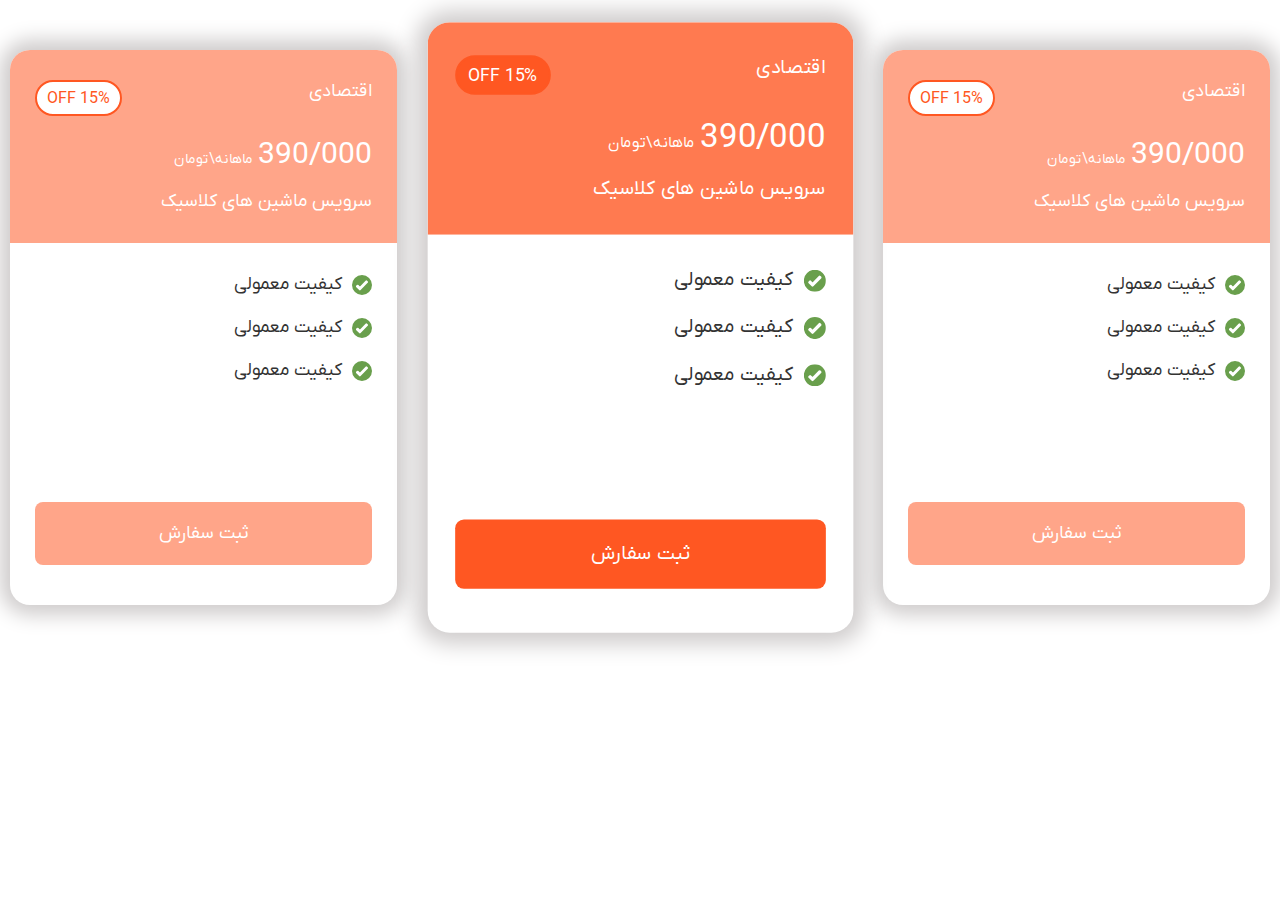
==== index.htm @ 51047cf5 "plan-section3" ====
<!DOCTYPE html>
<html lang="en" dir="rtl">
    <head>
        <meta charset="UTF-8">
        <meta name="viewport" content="width=device-width, initial-scale=1.0">
        <link rel="stylesheet" href="./css/style.css">
        <link rel="stylesheet" href="./css/fonts.css">
        <title>Document</title>
    </head>
    <body>
        <section class="block-plan">
            <div class="plan">
                <div class="card card--secondary">
                    <header class="card__header">
                        <span class="plan__intro">
                              <span class="plan__name">اقتصادی</span>
                              <span class="badge">15% off</span>
                        </span>
                        <span class="plan__price">390/000</span>
                        <span class="plan__billing-cycle">ماهانه\تومان</span>
                        <span class="plan__description">سرویس ماشین های کلاسیک</span>
                    </header>
                    <div class="card__body">
                        <ul class="list list--tick">
                            <li class="list__item">کیفیت معمولی</li>
                            <li class="list__item">کیفیت معمولی</li>
                            <li class="list__item">کیفیت معمولی</li>
                        </ul>
                        <button class="btn btn--secondary btn--block">ثبت سفارش</button>
                    </div>
                </div>
            </div>
            <div class="plan plan--popular">
                <div class="card card--primary">
                    <header class="card__header">
                        <span class="plan__intro">
                              <span class="plan__name">اقتصادی</span>
                              <span class="badge badge--primary">OFF 15%</span>
                        </span>
                        <span class="plan__price">390/000</span>
                        <span class="plan__billing-cycle">ماهانه\تومان</span>
                        <span class="plan__description">سرویس ماشین های کلاسیک</span>
                    </header>
                    <div class="card__body">
                        <ul class="list list--tick">
                            <li class="list__item">کیفیت معمولی</li>
                            <li class="list__item">کیفیت معمولی</li>
                            <li class="list__item">کیفیت معمولی</li>
                        </ul>
                        <button class="btn btn--primary btn--block">ثبت سفارش</button>
                    </div>
                </div>
            </div>
            <div class="plan">
                <div class="card">
                    <header class="card__header">
                        <span class="plan__intro">
                              <span class="plan__name">اقتصادی</span>
                              <span class="badge">15% OFF</span>
                        </span>
                        <span class="plan__price">390/000</span>
                        <span class="plan__billing-cycle">ماهانه\تومان</span>
                        <span class="plan__description">سرویس ماشین های کلاسیک</span>
                    </header>
                    <div class="card__body">
                        <ul class="list list--tick">
                            <li class="list__item">کیفیت معمولی</li>
                            <li class="list__item">کیفیت معمولی</li>
                            <li class="list__item">کیفیت معمولی</li>
                        </ul>
                        <button class="btn btn--secondary btn--block">ثبت سفارش</button>
                    </div>
                </div>
            </div>
        </section>
    </body>
</html>
---- css/style.css ----
/*** Css Reset ***/
/* ************* */
*,
*::before,
*::after {
    box-sizing: border-box;
    margin: 0;
    padding: 0;
    /* list-style: none; */
}

/*** Root Variables ***/
/* ****************** */
:root {
    --color-primary: #ff5722;
    --color-primary-light: #ff7a50;
    --color-secondary-light: #fff6f2;
    --color-secondary-dark: #ffa589;
    --color-navbar: #f8f8f8;
    --color-heading: #000;
    --color-body: #333333;
    --color-white: #fff;
} 

html{
    font-size: 62.5%;
}

body {
    color: var(--color-body);
    font-size: 1.4rem;
}

h1,h2,h3 {
    color: var(--color-heading);
    font-weight: 700;
}

h1{
    font-size: 2.5rem;
}

h2{
    font-size: 2.2rem;
}

@media screen and (min-width: 1024px){
    body {
        font-size: 1.8rem;
    }
    h1 {
        font-size: 5rem;
    }
    h2 {
        font-size: 3.5rem;
    }
}


/*** Buttons ***/
/* *********** */
.btn {
    cursor: pointer;
    outline: 0;
    border: 0;
    padding: 2rem 2.5rem;
    border-radius: 8px;
    margin: 1rem 0;
    text-align: center;
    white-space: nowrap;
    font-size: 1.4rem;
}

.btn--primary {
    background-color: var(--color-primary);
    color: var(--color-white);

}

.btn--secondary {
    background-color: var(--color-secondary-dark);
    color: var(--color-white);
}

.btn--block {
    width: 100%;
}

@media screen and (min-width:1024px){
    .btn{
        font-size: 1.6rem;
    }

    .btn--block{
        font-size: 2rem;
    }
}


/*** Badge ***/
/* ********* */

.badge {
    display: inline-block ;
    padding: 0.7rem 1rem 0.5rem 1rem;
    text-align: center;
    background-color: var(--color-white);
    border-radius: 32px;
    color: var(--color-primary);
    border: 2px solid var(--color-primary);
    text-transform: uppercase;
    font-size: 1.2rem;
}

.badge--primary {
    background-color: var(--color-primary);
    color: var(--color-white);
}

@media screen and (min-width:1024px){
    .badge{
        font-size: 1.6rem;
    }
}


/*** list ***/
/* ******** */
.list {
    list-style: none;
    font-size: 1.6rem;
}

.list--inline .list__item {
    display: inline-block;
    margin-left: 3rem;
}

.list--tick .list__item {
    background: url(/assets/images/tick\ icon.svg) center right no-repeat;
    padding-right: 3rem;
    margin-bottom: 1.5rem;
}

/* second solution */
/* .list--tick .list__item::before {
    content: "";
    width: 20px;
    height: 20px;
    background: url(/assets/images/tick\ icon.svg) no-repeat;
    padding-right: 2rem;
    margin-left: .5rem;
} */

@media screen and (min-width:1024px) {
    .list--tick .list__item{
        font-size: 1.8rem;
        margin-bottom: 2rem;
    }   
}


/*** Plan ***/
/* ******** */

.block-plan{
    display: grid;
    gap: 2rem 3rem;
    /* margin: 1.5rem; */
    margin-top: 4rem;
    
}

.plan{
    /* background-color:#ccc; */
    max-width: 450px;
    margin: 1rem;
    transition: all 0.2s ease-out;
}

.card{
    /* background-color: #ccc; */
    border-radius: 20px;
    box-shadow: 0 0 20px 10px #cfcccc;
    overflow: hidden;
}

.card__header,
.card__body {
    padding: 3rem 2.5rem;
}

.card__header{
    background-color: var(--color-secondary-dark);
    color: var(--color-white);
}

.card--primary .card__header{
    background-color: var(--color-primary-light);
}

.card--secondary .card__header{
    background-color: var(--color-secondary-dark);
}

.plan__intro{
    display: flex;
    justify-content: space-between;
    margin-bottom: 2rem;
}

.plan__price{
    font-size: 3rem;

}

.plan__billing-cycle{
    font-size: 1.4rem;
}

.plan__description{
    margin-top: 1.5rem;
    display: block;
}

.plan .btn--block{
    margin-top: 10rem;
    font-size: 1.6rem;
}

.plan--popular{
    transform: scale(1.1);
}

.plan--popular:hover{
    transform: scale(2);
}

.plan:hover{
    transform: scale(1.05);
}

@media screen and (min-width:1024px){
    .block-plan{
        grid-template-columns: repeat(3, 1fr);
    }

    .plan .btn--block{
        font-size: 1.8rem;
    }
}
---- css/fonts.css ----
/* Fonts */
@font-face{
    font-family: 'IRANYekan';
    font-weight: 400;
    font-style: normal;
    src:  url('../assets/fonts/IRANYekanX-Regular.woff') format('woff');
}

@font-face {
    font-family: 'IRANYekan';
    font-weight: 700;
    font-style: normal;
    src: url('../assets/fonts/IRANYekanX-Bold.woff') format('woff');
}


/* Body Styles */
body,
button{
    font-family: 'IRANYekan';
}
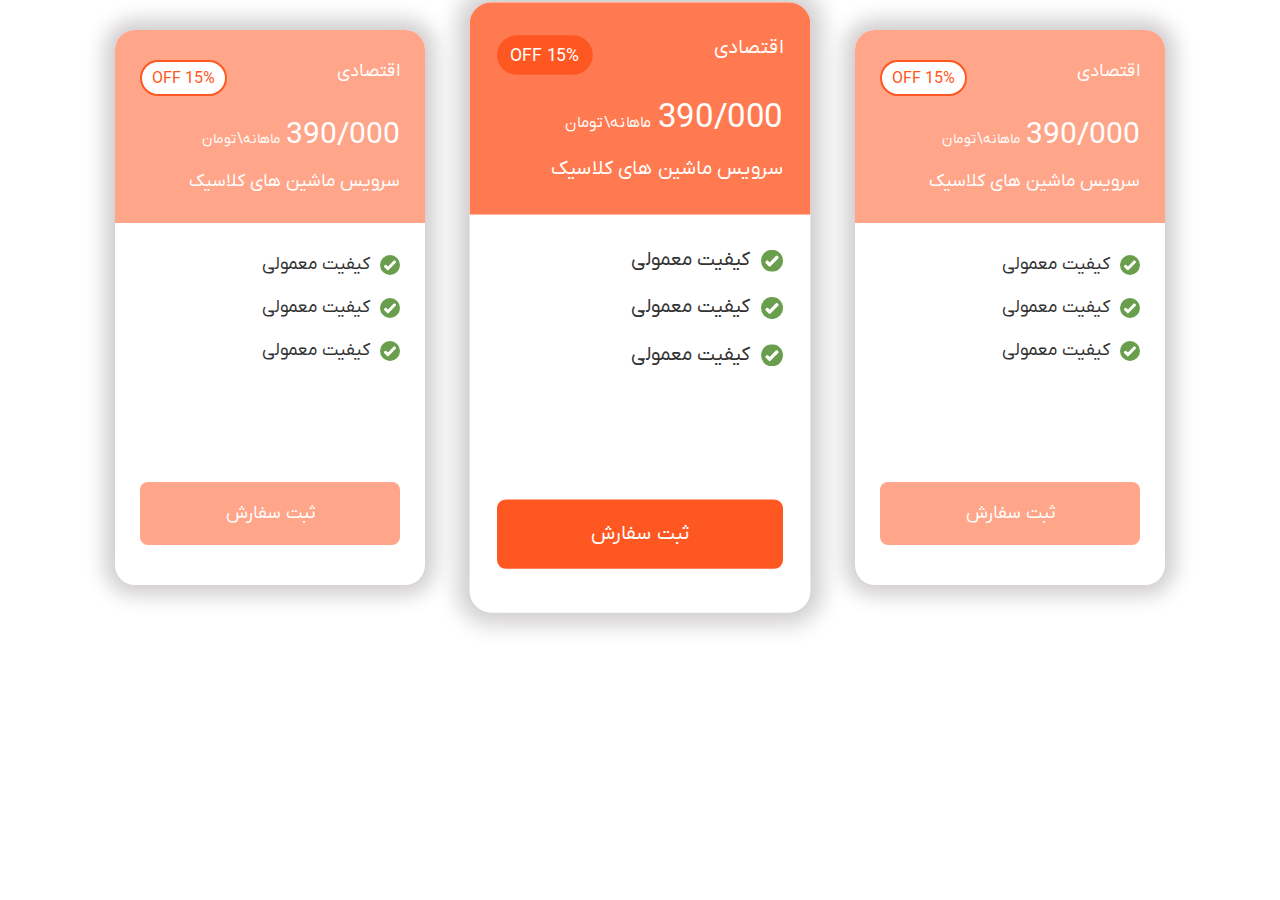
==== commit 5491d6a2: "plan-section4" ====
--- a/index.htm
+++ b/index.htm
@@ -8,7 +8,7 @@
         <title>Document</title>
     </head>
     <body>
-        <section class="block-plan">
+        <section class="block-plan container">
             <div class="plan">
                 <div class="card card--secondary">
                     <header class="card__header">
--- a/css/style.css
+++ b/css/style.css
@@ -165,16 +165,18 @@
 
 .block-plan{
     display: grid;
-    gap: 2rem 3rem;
+    gap: 5rem 4rem;
+    grid-template-columns: repeat(auto-fit,minmax(240px,330px));
+    justify-content: center;
     /* margin: 1.5rem; */
-    margin-top: 4rem;
+    /* margin-top: 20rem; */
     
 }
 
 .plan{
     /* background-color:#ccc; */
-    max-width: 450px;
-    margin: 1rem;
+    /* max-width: 450px; */
+    margin: 3rem 1rem 3rem 1rem;
     transition: all 0.2s ease-out;
 }
 
@@ -241,11 +243,20 @@
 }
 
 @media screen and (min-width:1024px){
-    .block-plan{
+    /* .block-plan{
         grid-template-columns: repeat(3, 1fr);
-    }
+    } */
 
     .plan .btn--block{
         font-size: 1.8rem;
     }
+}
+
+
+/*** Container ***/
+/* ************* */
+
+.container{
+    max-width: 1140px;
+    margin: 0 auto;
 }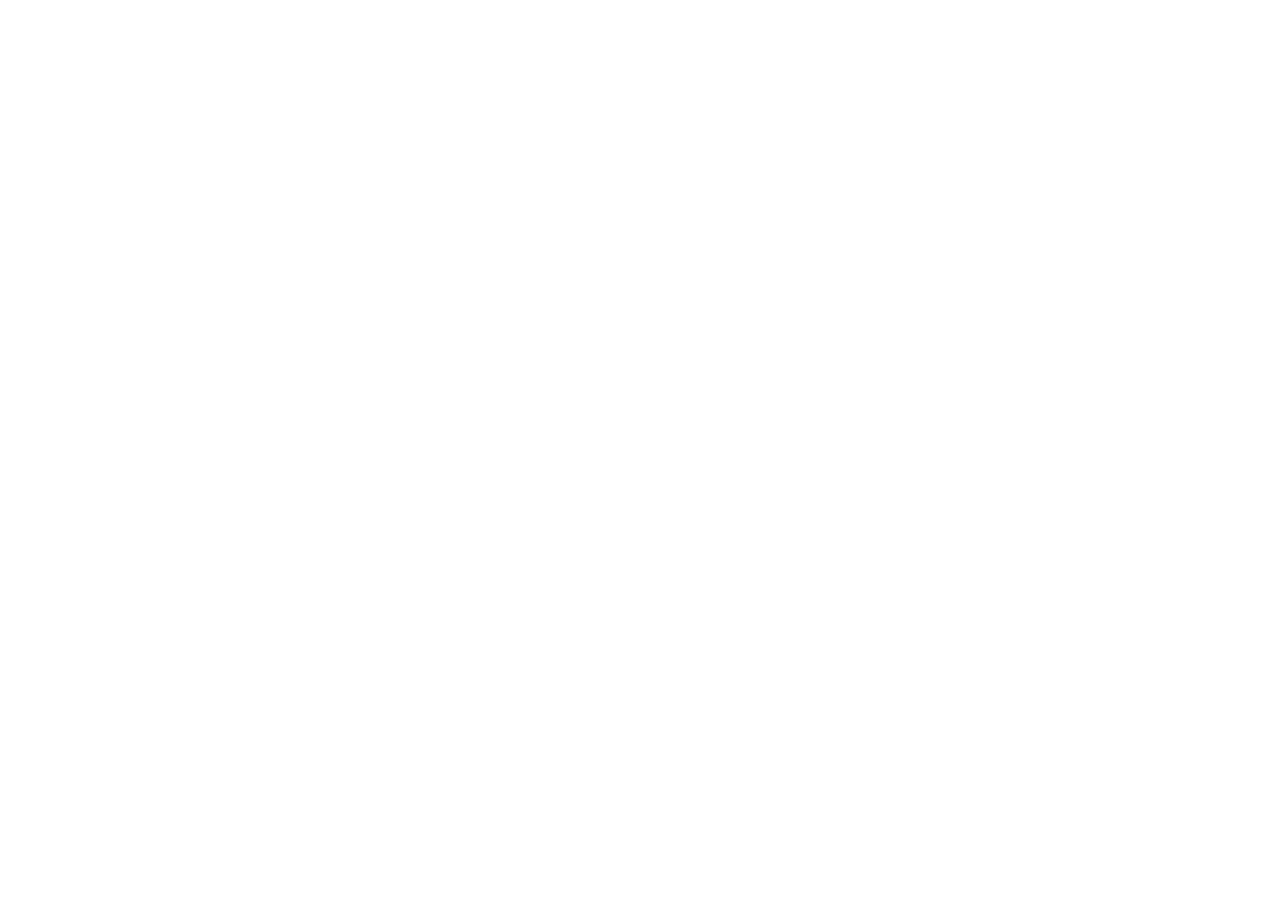
==== commit 3cb5f4e4: "add plan.html file" ====
--- a/index.htm
+++ b/index.htm
@@ -8,70 +8,6 @@
         <title>Document</title>
     </head>
     <body>
-        <section class="block-plan container">
-            <div class="plan">
-                <div class="card card--secondary">
-                    <header class="card__header">
-                        <span class="plan__intro">
-                              <span class="plan__name">اقتصادی</span>
-                              <span class="badge">15% off</span>
-                        </span>
-                        <span class="plan__price">390/000</span>
-                        <span class="plan__billing-cycle">ماهانه\تومان</span>
-                        <span class="plan__description">سرویس ماشین های کلاسیک</span>
-                    </header>
-                    <div class="card__body">
-                        <ul class="list list--tick">
-                            <li class="list__item">کیفیت معمولی</li>
-                            <li class="list__item">کیفیت معمولی</li>
-                            <li class="list__item">کیفیت معمولی</li>
-                        </ul>
-                        <button class="btn btn--secondary btn--block">ثبت سفارش</button>
-                    </div>
-                </div>
-            </div>
-            <div class="plan plan--popular">
-                <div class="card card--primary">
-                    <header class="card__header">
-                        <span class="plan__intro">
-                              <span class="plan__name">اقتصادی</span>
-                              <span class="badge badge--primary">OFF 15%</span>
-                        </span>
-                        <span class="plan__price">390/000</span>
-                        <span class="plan__billing-cycle">ماهانه\تومان</span>
-                        <span class="plan__description">سرویس ماشین های کلاسیک</span>
-                    </header>
-                    <div class="card__body">
-                        <ul class="list list--tick">
-                            <li class="list__item">کیفیت معمولی</li>
-                            <li class="list__item">کیفیت معمولی</li>
-                            <li class="list__item">کیفیت معمولی</li>
-                        </ul>
-                        <button class="btn btn--primary btn--block">ثبت سفارش</button>
-                    </div>
-                </div>
-            </div>
-            <div class="plan">
-                <div class="card">
-                    <header class="card__header">
-                        <span class="plan__intro">
-                              <span class="plan__name">اقتصادی</span>
-                              <span class="badge">15% OFF</span>
-                        </span>
-                        <span class="plan__price">390/000</span>
-                        <span class="plan__billing-cycle">ماهانه\تومان</span>
-                        <span class="plan__description">سرویس ماشین های کلاسیک</span>
-                    </header>
-                    <div class="card__body">
-                        <ul class="list list--tick">
-                            <li class="list__item">کیفیت معمولی</li>
-                            <li class="list__item">کیفیت معمولی</li>
-                            <li class="list__item">کیفیت معمولی</li>
-                        </ul>
-                        <button class="btn btn--secondary btn--block">ثبت سفارش</button>
-                    </div>
-                </div>
-            </div>
-        </section>
+        
     </body>
 </html>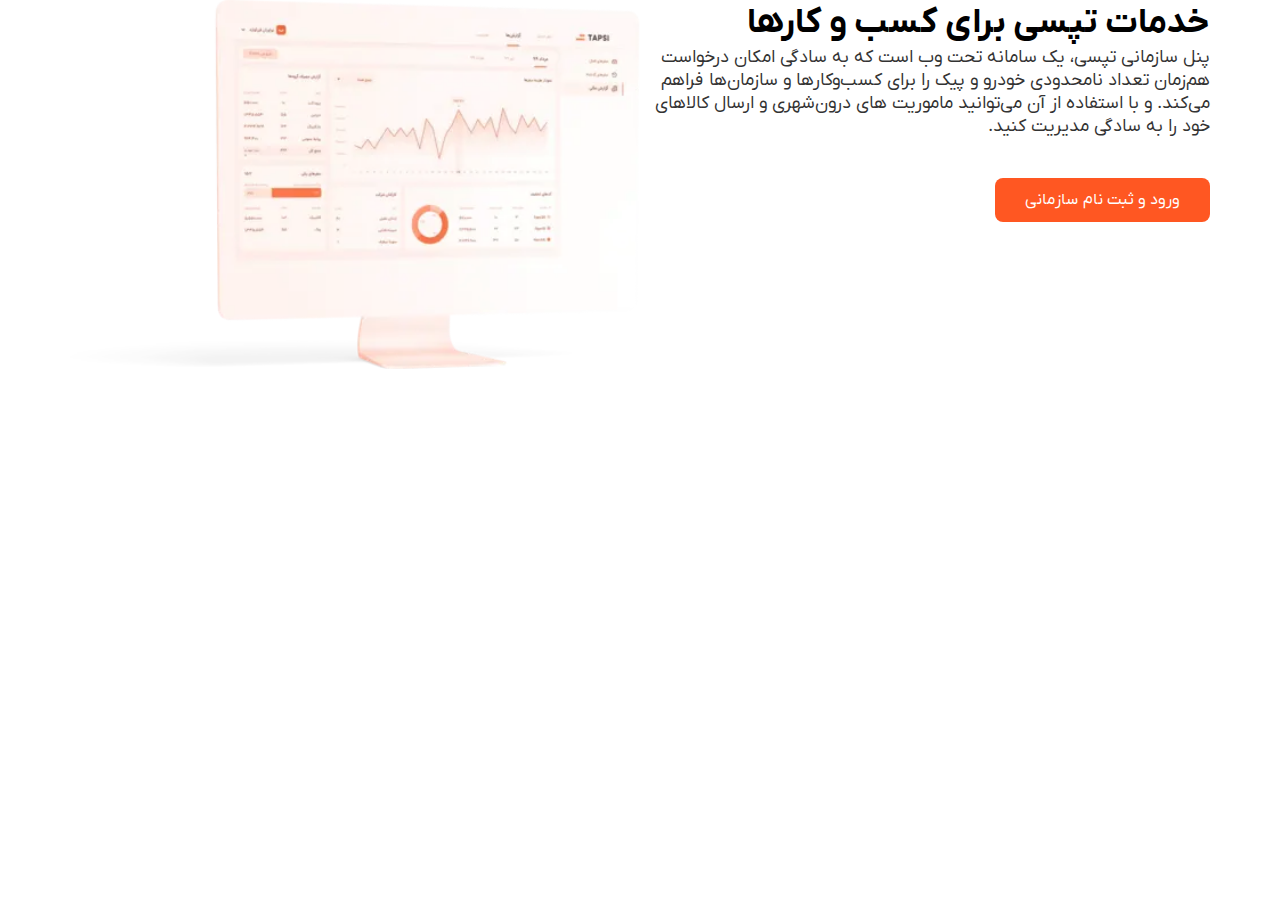
==== commit e90838e0: "add feature section1" ====
--- a/index.htm
+++ b/index.htm
@@ -8,6 +8,15 @@
         <title>Document</title>
     </head>
     <body>
-        
+        <section class="feature container">
+            <div class="">
+                <h2 class="feature__title">خدمات تپسی برای کسب و کارها</h2>
+                <p class="feature__text">پنل سازمانی تپسی، یک سامانه تحت وب است که به سادگی امکان درخواست هم‌زمان تعداد نامحدودی خودرو و پیک را برای کسب‌وکارها و سازمان‌ها فراهم می‌کند. و با استفاده از آن می‌توانید ماموریت های درون‌شهری و ارسال کالاهای خود را به سادگی مدیریت کنید.</p>
+                <button class="btn btn--primary">ورود و ثبت نام سازمانی</button>
+            </div>
+            <div class="">
+                <img src="assets/images/i-mac (1).webp" alt="i-mac" class="feature__image">
+            </div>
+        </section>
     </body>
 </html>--- a/css/style.css
+++ b/css/style.css
@@ -259,4 +259,30 @@
 .container{
     max-width: 1140px;
     margin: 0 auto;
+}
+
+
+/*** Feature ***/
+/* *********** */
+
+.feature{
+    display: grid;
+}
+
+.feature__text{
+    margin-bottom: 3rem;
+}
+.feature .btn{
+    padding: 1.2rem 3rem;
+}
+
+.feature__image{
+    width: 100%; 
+    height: auto;
+}
+
+@media screen and (min-width:1024px) {
+    .feature{
+        grid-template-columns: repeat(2, 1fr);
+    }
 }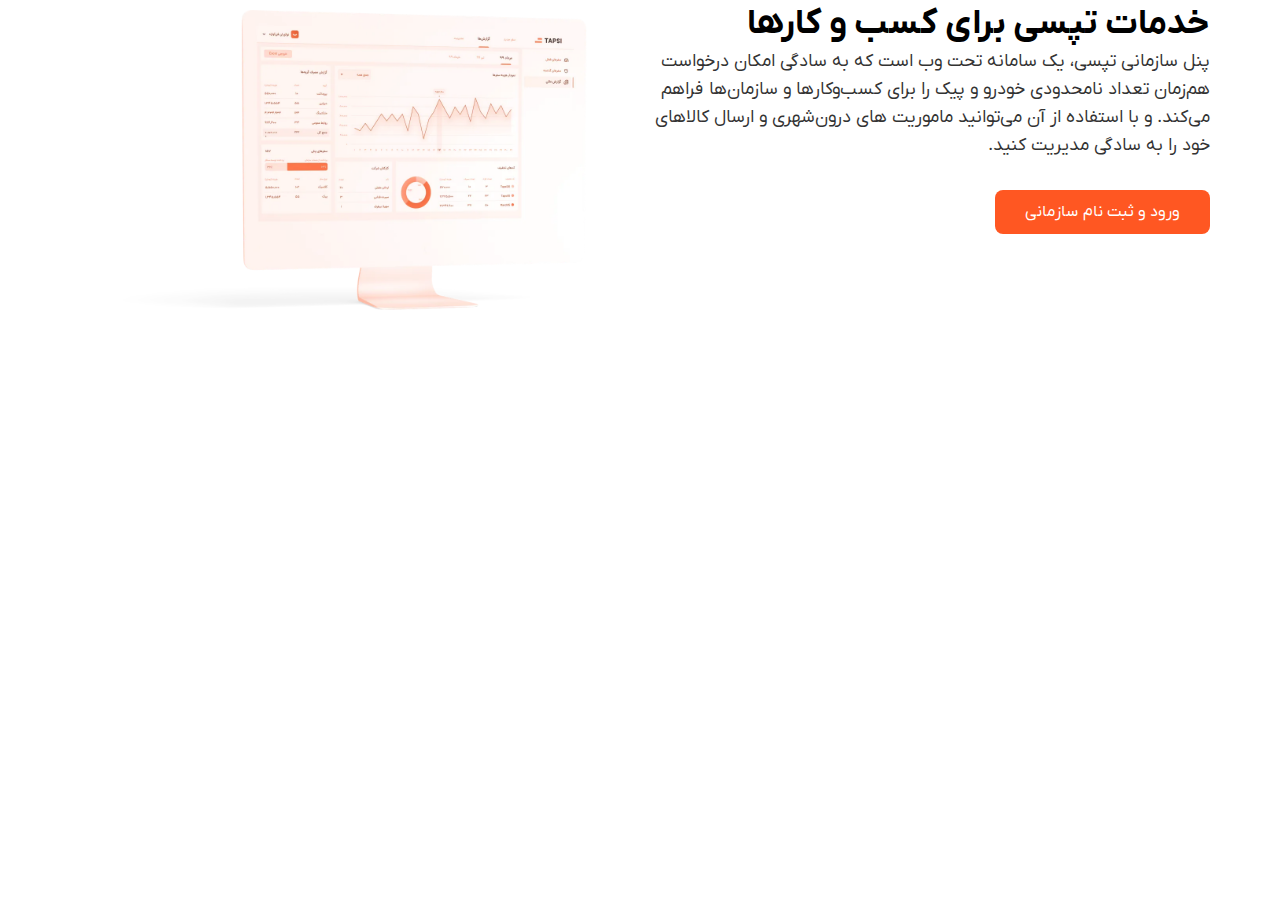
==== commit b31af76e: "feature section2" ====
--- a/index.htm
+++ b/index.htm
@@ -9,14 +9,14 @@
     </head>
     <body>
         <section class="feature container">
-            <div class="">
+            <div class="feature__image">
+                <img src="assets/images/i-mac.webp" alt="i-mac" class="" style="height: 300px;">
+            </div>
+            <div class="feature__title">
                 <h2 class="feature__title">خدمات تپسی برای کسب و کارها</h2>
                 <p class="feature__text">پنل سازمانی تپسی، یک سامانه تحت وب است که به سادگی امکان درخواست هم‌زمان تعداد نامحدودی خودرو و پیک را برای کسب‌وکارها و سازمان‌ها فراهم می‌کند. و با استفاده از آن می‌توانید ماموریت های درون‌شهری و ارسال کالاهای خود را به سادگی مدیریت کنید.</p>
                 <button class="btn btn--primary">ورود و ثبت نام سازمانی</button>
-            </div>
-            <div class="">
-                <img src="assets/images/i-mac (1).webp" alt="i-mac" class="feature__image">
-            </div>
+            </div>   
         </section>
     </body>
 </html>--- a/css/style.css
+++ b/css/style.css
@@ -29,6 +29,7 @@
 body {
     color: var(--color-body);
     font-size: 1.4rem;
+    line-height: 2.8rem;
 }
 
 h1,h2,h3 {
@@ -267,22 +268,38 @@
 
 .feature{
     display: grid;
+    margin-top: 1rem;
 }
 
 .feature__text{
-    margin-bottom: 3rem;
+    margin-top: 1rem;
+    margin-bottom: 2rem;
 }
 .feature .btn{
     padding: 1.2rem 3rem;
 }
 
-.feature__image{
+/* .feature__image > img{
     width: 100%; 
     height: auto;
-}
-
+} */
+
+.feature__image{
+    text-align: center;
+    margin-bottom: 3rem;
+}
+ 
 @media screen and (min-width:1024px) {
     .feature{
         grid-template-columns: repeat(2, 1fr);
     }
+
+    .feature__image{
+        order: 2;
+        margin-bottom: 0;
+    }
+
+    .feature__text{
+        order: 1;
+    }
 }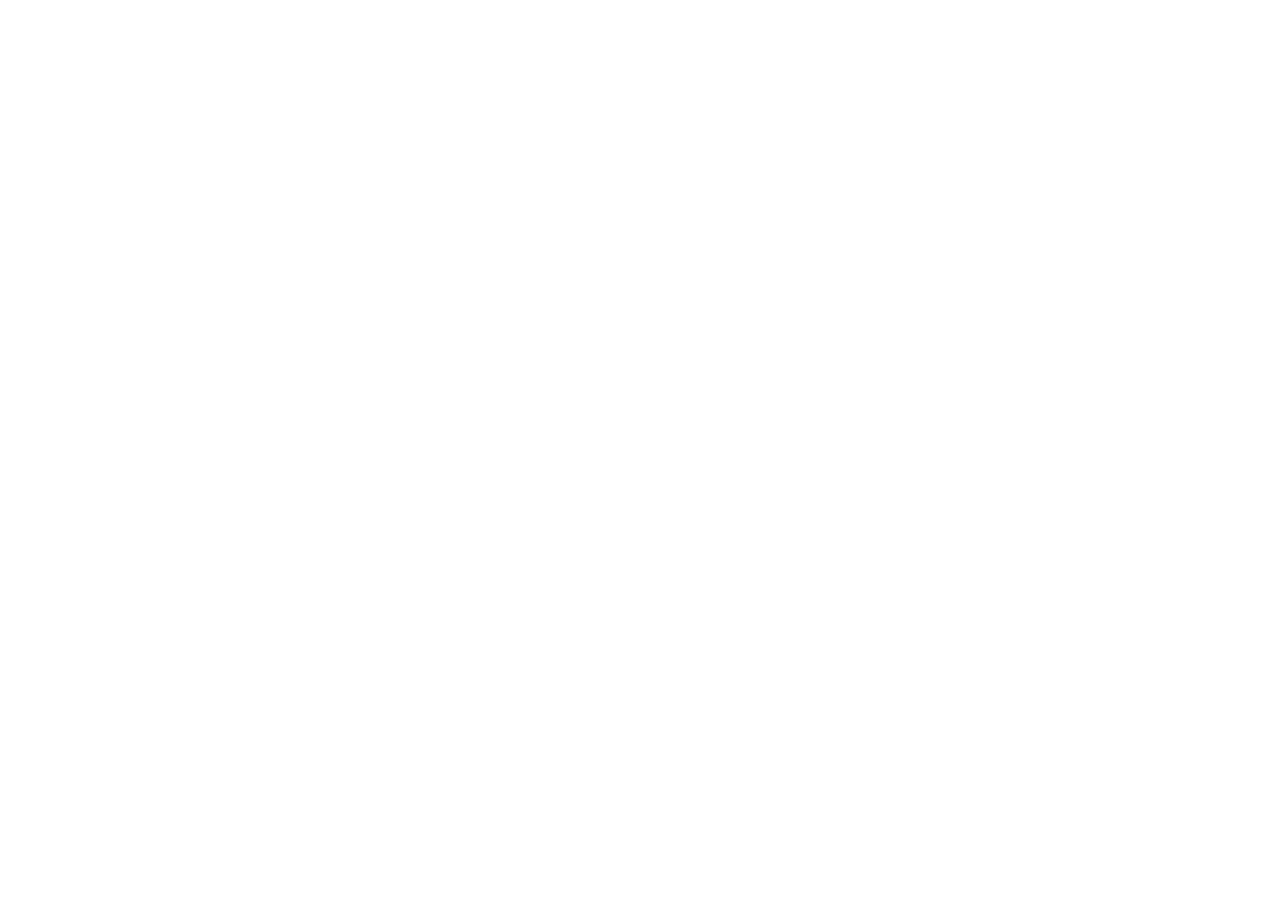
==== commit 46b427c5: "add feature.html file" ====
--- a/index.htm
+++ b/index.htm
@@ -8,15 +8,6 @@
         <title>Document</title>
     </head>
     <body>
-        <section class="feature container">
-            <div class="feature__image">
-                <img src="assets/images/i-mac.webp" alt="i-mac" class="" style="height: 300px;">
-            </div>
-            <div class="feature__title">
-                <h2 class="feature__title">خدمات تپسی برای کسب و کارها</h2>
-                <p class="feature__text">پنل سازمانی تپسی، یک سامانه تحت وب است که به سادگی امکان درخواست هم‌زمان تعداد نامحدودی خودرو و پیک را برای کسب‌وکارها و سازمان‌ها فراهم می‌کند. و با استفاده از آن می‌توانید ماموریت های درون‌شهری و ارسال کالاهای خود را به سادگی مدیریت کنید.</p>
-                <button class="btn btn--primary">ورود و ثبت نام سازمانی</button>
-            </div>   
-        </section>
+        
     </body>
 </html>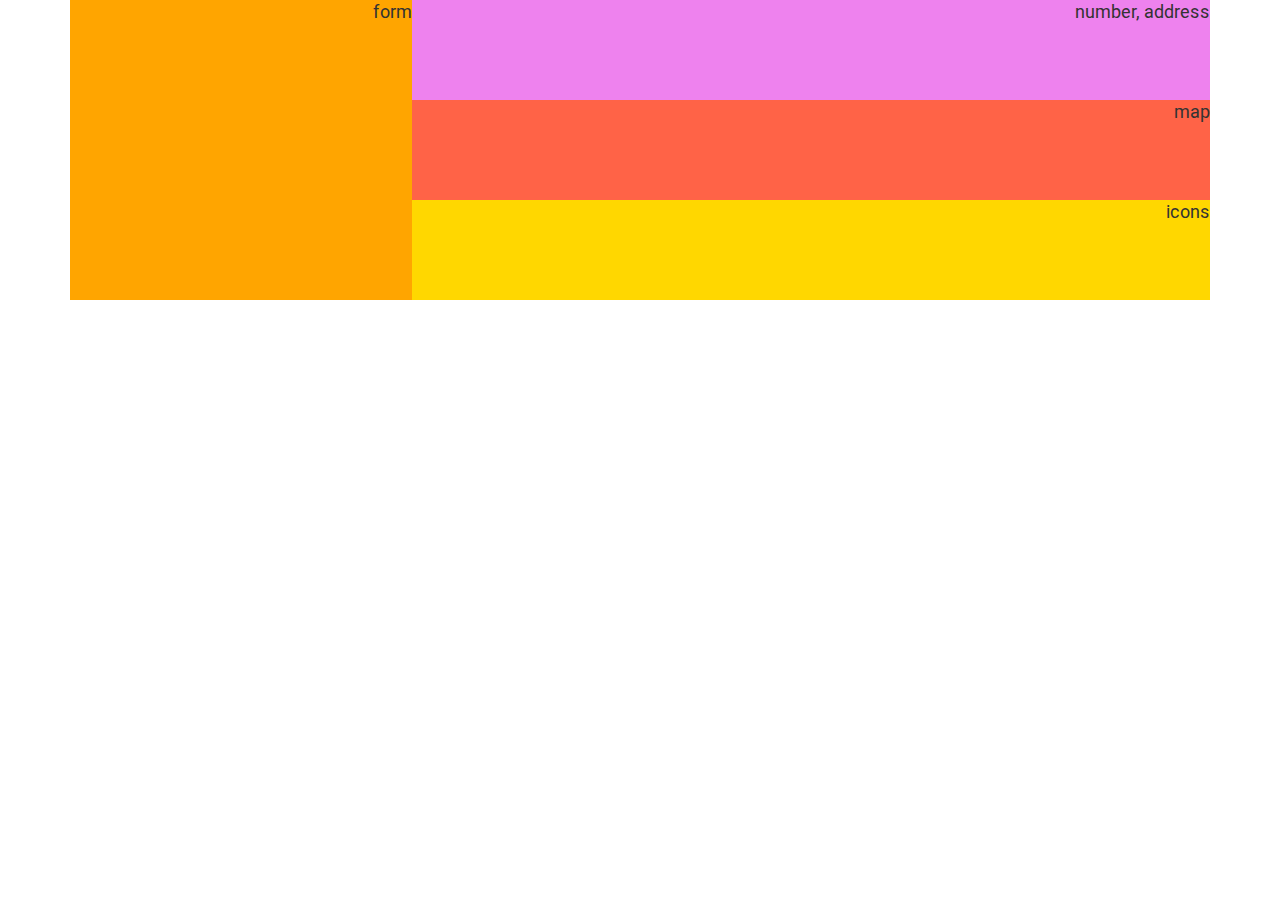
==== commit 21aea7cc: "contact-us section 1" ====
--- a/index.htm
+++ b/index.htm
@@ -8,6 +8,12 @@
         <title>Document</title>
     </head>
     <body>
-        
+        <section class="contact-us container">
+            <div class="contact-us__icons" style="background-color: gold; height: 100px;">icons</div>
+            <div class="contact-us__address" style="background-color: violet; height: 100px;">number, address</div>
+            <div class="contact-us__map" style="background-color: tomato; height: 100px;">map</div>
+            <div class="contact-us__form" style="background-color: orange; height:;">form</div>
+        </section>
     </body>
-</html>+</html>
+
--- a/css/style.css
+++ b/css/style.css
@@ -302,4 +302,39 @@
     .feature__text{
         order: 1;
     }
+}
+
+
+/*** Contact-us ***/
+/* ************** */
+
+.contact-us{
+    display: grid;
+}
+
+.contact-us__map{
+    display: none;
+}
+
+@media screen and (min-width:1024px){
+    .contact-us{
+        grid-template-areas:
+        "address form"
+        "map form"
+        "icons form";
+        grid-template-columns: 70fr 30fr;
+    }
+    .contact-us__form{
+        grid-area: form;
+    }
+    .contact-us__map{
+        grid-area: map;
+        display: block;
+    }
+    .contact-us__address{
+        grid-area: address;
+    }
+    .contact-us__icons{
+        grid-area: icons;
+    }
 }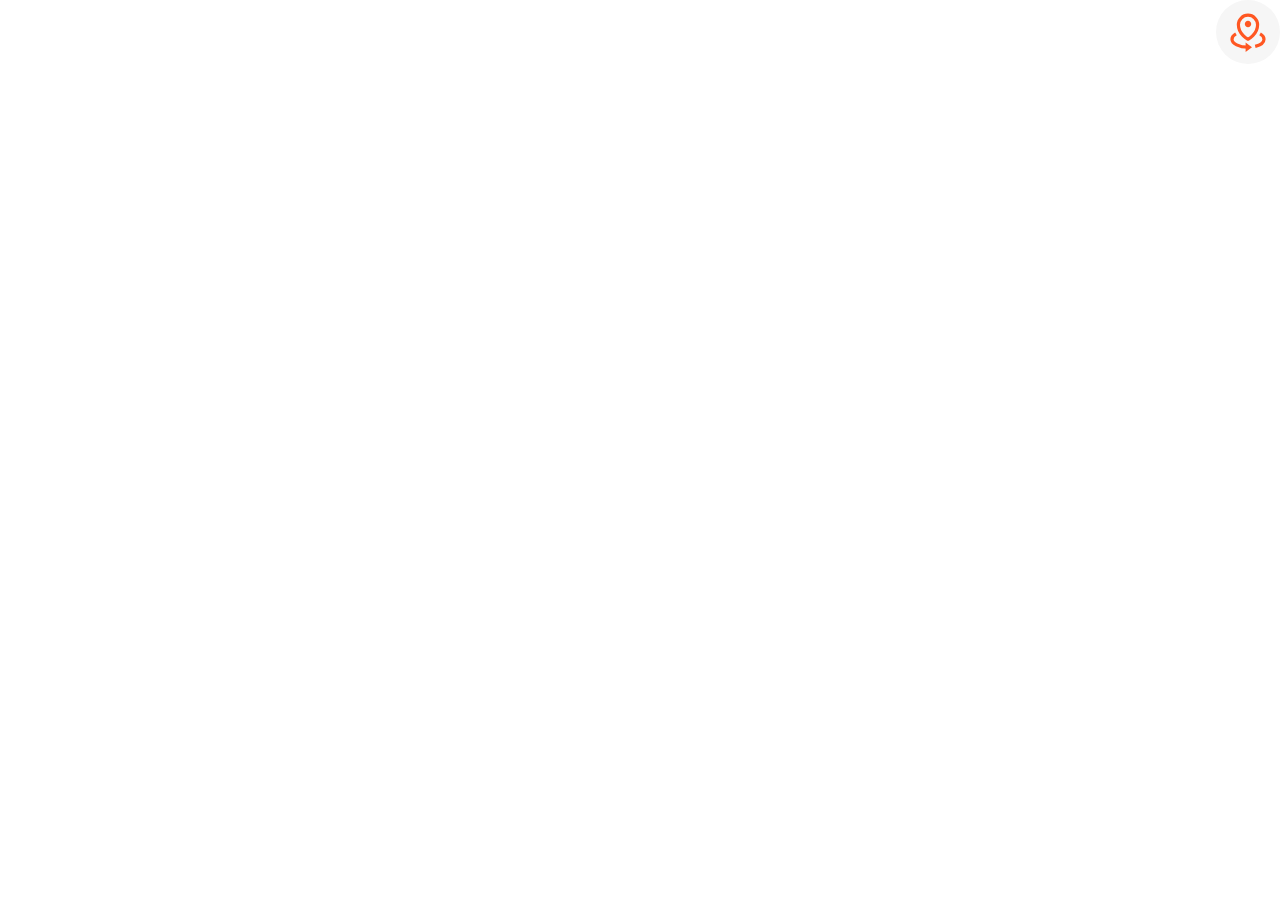
==== commit 9a126083: "contact-us icons" ====
--- a/index.htm
+++ b/index.htm
@@ -8,12 +8,10 @@
         <title>Document</title>
     </head>
     <body>
-        <section class="contact-us container">
-            <div class="contact-us__icons" style="background-color: gold; height: 100px;">icons</div>
-            <div class="contact-us__address" style="background-color: violet; height: 100px;">number, address</div>
-            <div class="contact-us__map" style="background-color: tomato; height: 100px;">map</div>
-            <div class="contact-us__form" style="background-color: orange; height:;">form</div>
-        </section>
+        <span class="icon-container">
+            <svg class="icon">
+                <use xlink:href="assets/images/svg-sprite.svg#location"></use>
+            </svg>
+        </span>
     </body>
-</html>
-
+</html>--- a/css/style.css
+++ b/css/style.css
@@ -337,4 +337,24 @@
     .contact-us__icons{
         grid-area: icons;
     }
+}
+
+
+/*** Icons ***/
+/* ********* */
+
+.icon{
+    width: 40px;
+    height: 40px;
+}
+
+.icon-container{
+    width: 64px;
+    height: 64px;
+    background-color: #f6f6f6;
+    display: flex;
+    justify-content: center;
+    align-items: center;
+    border-radius: 100%;
+    cursor: pointer;
 }